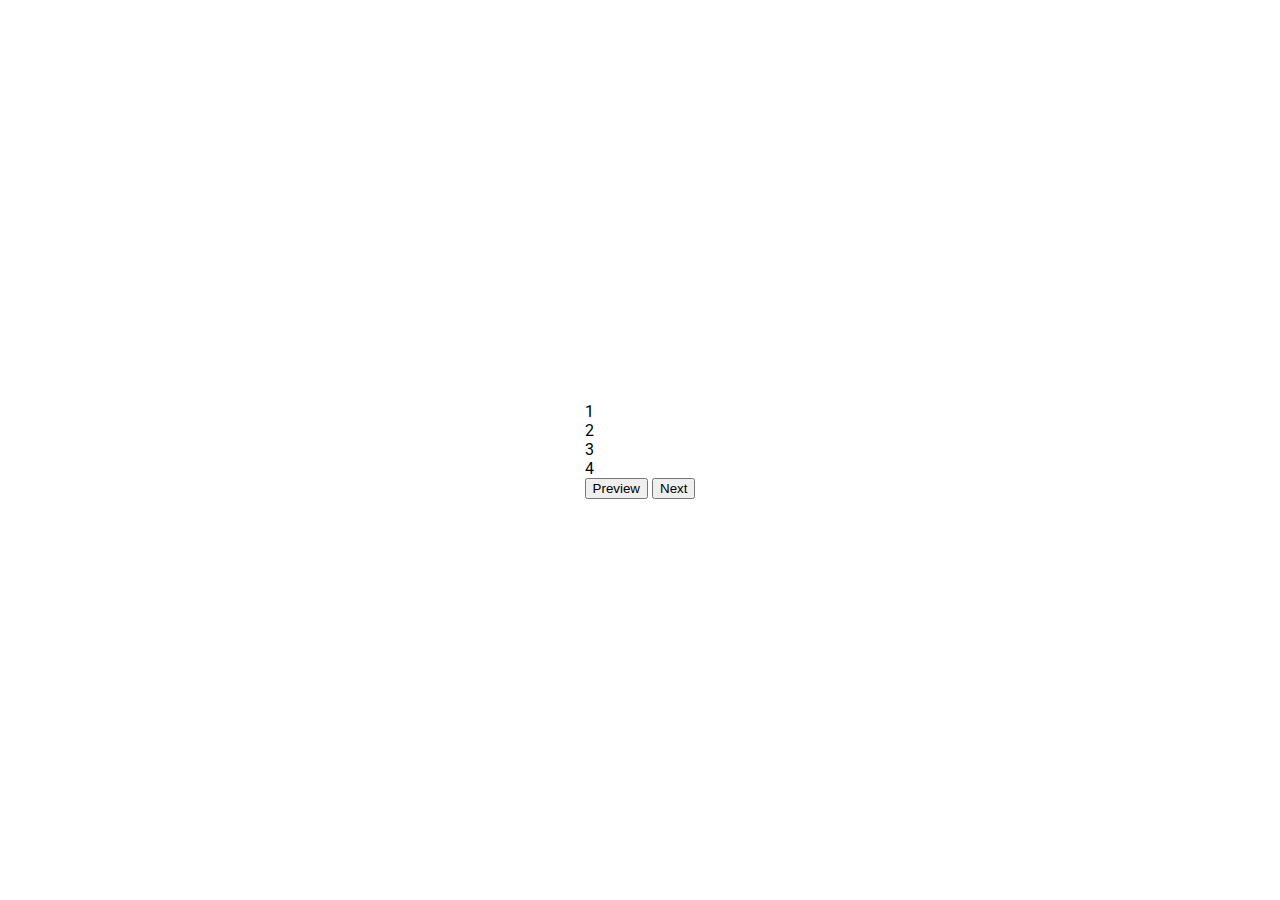
==== index.html @ 236eb59b "add some html structure into index and preview and next button" ====
<!DOCTYPE html>
<html lang="en">
  <head>
    <meta charset="UTF-8" />
    <meta http-equiv="X-UA-Compatible" content="IE=edge" />
    <meta name="viewport" content="width=device-width, initial-scale=1.0" />
    <!-- Stylesheet -->
    <link rel="stylesheet" href="style.css" />
    <title>Progress Steps</title>
  </head>
  <body>
    <div class="container">
      <div class="progress-container">
        <div class="progress" id="progress"></div>
        <div class="circle active">1</div>
        <div class="circle">2</div>
        <div class="circle">3</div>
        <div class="circle">4</div>
      </div>
      <button class="btn" id="prev" disable>Preview</button>
      <button class="btn" id="next">Next</button>
    </div>
    <script src="script.js"></script>
  </body>
</html>
---- style.css ----
@import url('https://fonts.googleapis.com/css2?family=Roboto:ital,wght@1,100&display=swap');

* {
  box-sizing: border-box;
}

body {
  font-family: 'Roboto', 'san-serif';
  display: flex;
  flex-direction: column;
  align-items: center;
  justify-content: center;
  height: 100vh;
  margin: 0;
}
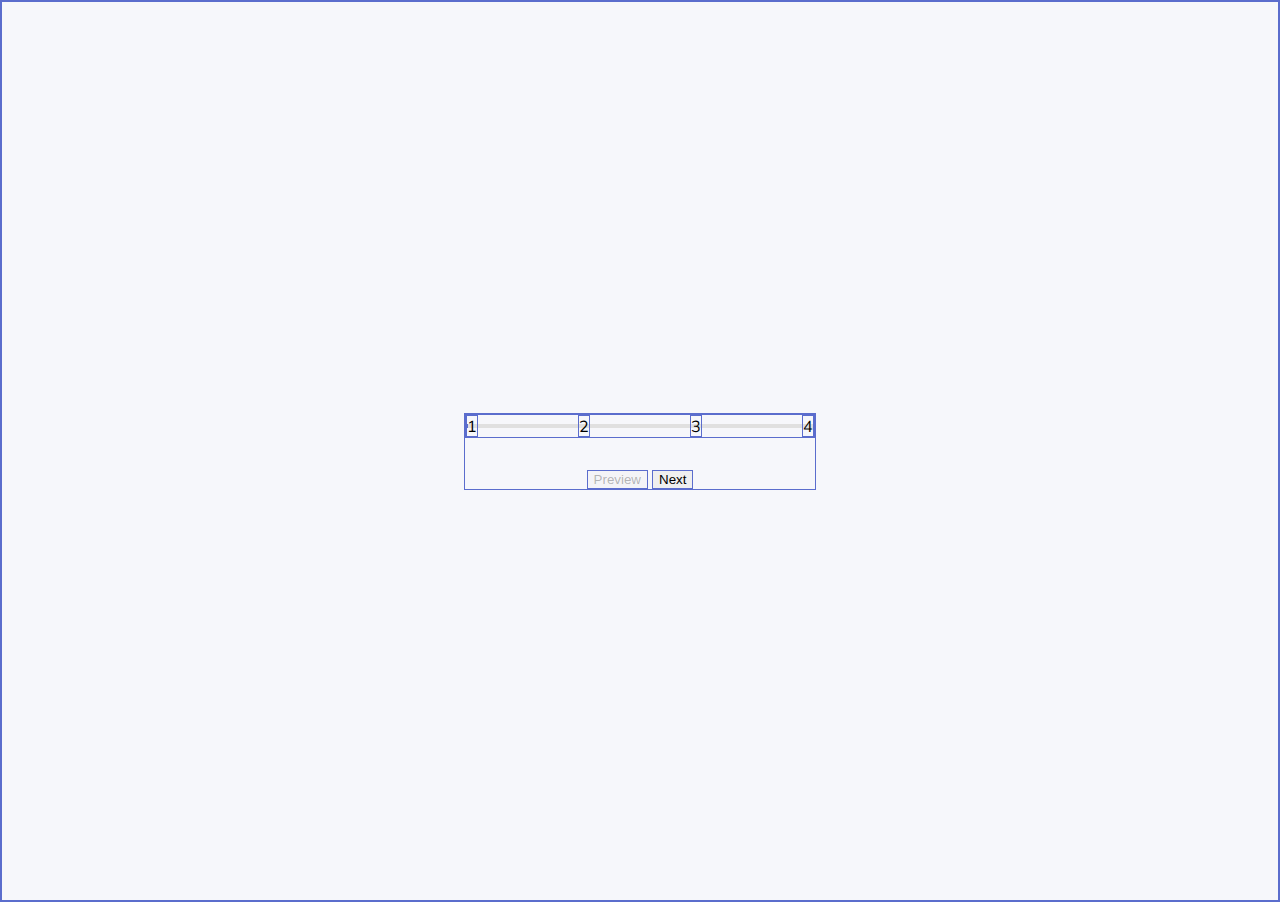
==== commit 9930c080: "add style into the progress-container and it transition" ====
--- a/index.html
+++ b/index.html
@@ -17,7 +17,7 @@
         <div class="circle">3</div>
         <div class="circle">4</div>
       </div>
-      <button class="btn" id="prev" disable>Preview</button>
+      <button class="btn" id="prev" disabled>Preview</button>
       <button class="btn" id="next">Next</button>
     </div>
     <script src="script.js"></script>
--- a/style.css
+++ b/style.css
@@ -1,15 +1,53 @@
-@import url('https://fonts.googleapis.com/css2?family=Roboto:ital,wght@1,100&display=swap');
+@import url('https://fonts.googleapis.com/css?family=Muli&display=swap');
 
 * {
   box-sizing: border-box;
+  border: solid #5B6DCD 1px;
 }
 
 body {
-  font-family: 'Roboto', 'san-serif';
+  background-color: #f6f7fb;
+  font-family: 'Muli', 'san-serif';
   display: flex;
   flex-direction: column;
   align-items: center;
   justify-content: center;
   height: 100vh;
+  overflow: hidden;
   margin: 0;
+}
+.container {
+  text-align: center;
+}
+
+.progress-container {
+  display: flex;
+  justify-content: space-between;
+  position: relative;
+  margin-bottom: 30px;
+  max-width: 100%;
+  width: 350px;
+}
+.progress-container::before {
+  content: '';
+  background-color: #e0e0e0;
+  position: absolute;
+  top: 50%;
+  left: 0;
+  transform: translateY(-50%);
+  height: 4px;
+  width: 100%;
+  z-index: -1;
+}
+
+.progress {
+  background-color: #3498db;
+  position: absolute;
+  top: 50%;
+  left: 0;
+  transform: translateY(-50%);
+  height: 4px;
+  width: 0%;
+  z-index: -1;
+  transition: 0.4s ease;
 }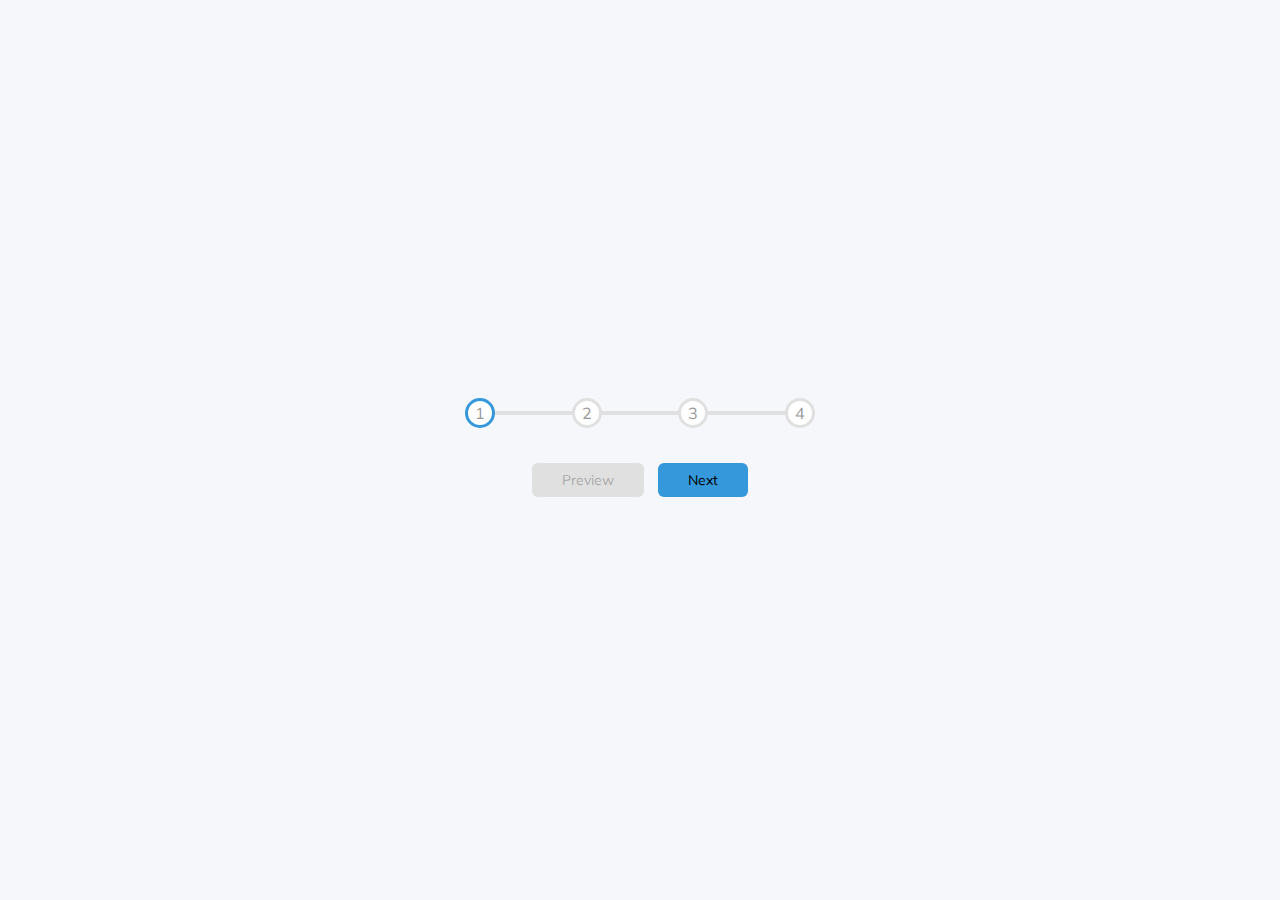
==== commit d1161887: "rename title name into index.html" ====
--- a/index.html
+++ b/index.html
@@ -6,7 +6,7 @@
     <meta name="viewport" content="width=device-width, initial-scale=1.0" />
     <!-- Stylesheet -->
     <link rel="stylesheet" href="style.css" />
-    <title>Progress Steps</title>
+    <title>Progressive Steps</title>
   </head>
   <body>
     <div class="container">
--- a/style.css
+++ b/style.css
@@ -1,8 +1,13 @@
 @import url('https://fonts.googleapis.com/css?family=Muli&display=swap');
+:root {
+  --line-border-fill: #3498db;
+  --line-border-empty: #e0e0e0;
+  --basic-white: #fff; 
+}
 
 * {
   box-sizing: border-box;
-  border: solid #5B6DCD 1px;
+  /* border: solid #5B6DCD 1px; */
 }
 
 body {
@@ -30,7 +35,7 @@
 }
 .progress-container::before {
   content: '';
-  background-color: #e0e0e0;
+  background-color: var(--line-border-empty);
   position: absolute;
   top: 50%;
   left: 0;
@@ -41,7 +46,7 @@
 }
 
 .progress {
-  background-color: #3498db;
+  background-color: var(--line-border-fill);
   position: absolute;
   top: 50%;
   left: 0;
@@ -50,4 +55,46 @@
   width: 0%;
   z-index: -1;
   transition: 0.4s ease;
-}+}
+
+.circle {
+  background-color: var(--basic-white);
+  color: #999;
+  border-radius: 50%;
+  height: 30px;
+  width: 30px;
+  display: flex;
+  align-items: center;
+  justify-content: center;
+  border: 3px solid var(--line-border-empty);
+  transition: .4 ease;
+}
+.circle.active {
+  border-color: var(--line-border-fill);
+}
+
+.btn {
+  background-color: var(--line-border-fill);
+  border: var(--basic-white);
+  border: 0;
+  border-radius: 6px;
+  cursor: pointer;
+  font-family: inherit;
+  padding: 8px 30px;
+  margin: 5px;
+  font-size: 14px;
+}
+
+.btn.active {
+  transform: scale(0.98);
+}
+
+.btn:focus {
+  outline: 0;
+}
+
+.btn:disabled {
+  background-color: var(--line-border-empty);
+  cursor: not-allowed;
+}
+
